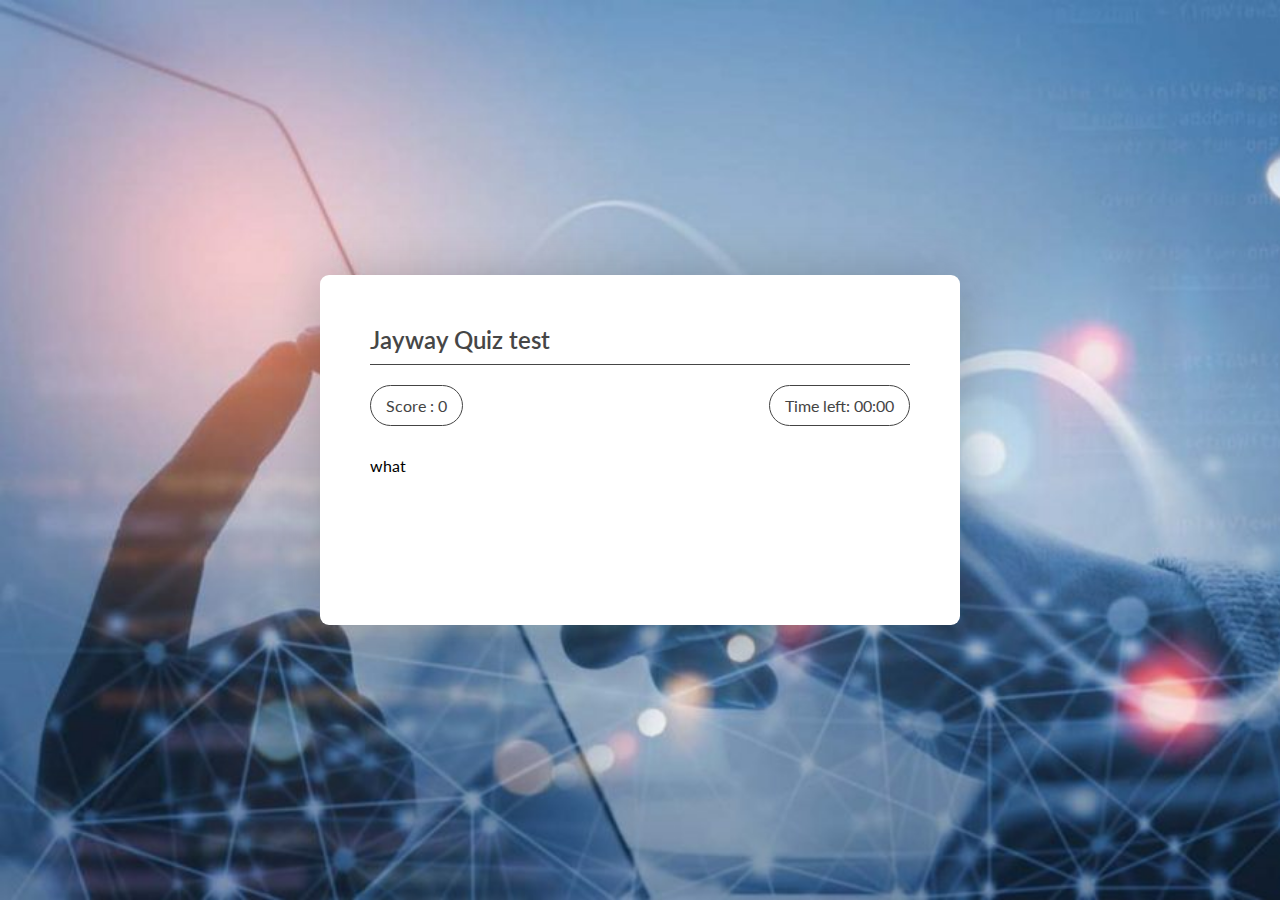
==== questions.html @ 33769530 "html ready" ====
<!DOCTYPE html>
<html lang="en">
    <head>
        <meta charset="UTF-8" />
        <meta name="viewport" content="width=device-width, initial-scale=1.0" />
        <title>Quiz Questions</title>
        <link rel="stylesheet" href="css/style.css" />
    </head>
    <body>
        <!-- content here  -->

        <div class="box">
           <div class="title">
              Jayway Quiz test
           </div>

           <div class="header">
               <div class="scoreBox">Score : 0</div>
               <div class="timerBox">Time left: 00:00</div>
           </div>

           <div class="questionBox">
               what
           </div>

        </div>

    </body>
    <script src="js/jquery-3.5.1.min.js"></script>
    <script src="js/quiz.js"></script>
    <script src="js/script.js"></script>
</html>
---- css/style.css ----
@import url('https://fonts.googleapis.com/css2?family=Lato:wght@300;400&display=swap');
* {
    margin: 0;
    padding: 0;
    box-sizing: border-box;
}

body {
    font-family: 'Lato', sans-serif;
    background-image: url("../img/bg.png");
    background-size: cover;
    background-repeat: no-repeat;
    display: flex;
    justify-content: center;
    align-items: center;
    min-height: 100vh;
    
}

/* Index css style */
.container {

    width: 940px;
    background-color: #fff;
    box-shadow: 0 0 50px 0 rgb(0, 0, 0, 0.2);
    min-height: 350px;
    padding: 80px 90px;
    border-radius: 9px;
    display: flex;

}
.leftSide, 
.rightSide {
    width: 50%;
}

.leftSide img {
    height: 300px;
    width: 300px;
}

.rightSide h1 {
    color: #1da3dd;
    font-size: 32px;
}

.rightSide h2 {
    color: #444;
    margin: 20px auto 10px;
    font-size: 25px;
}

.rightSide ul {
    color: #444;
    font-size: 18px;
    margin-top: 5px;
    font-weight: 600;
    list-style-type: circle;
    list-style-position: inside;
}

.rightSide ul li {
    margin-top: 5px;
}

.rightSide a {
    background-color: #1da3dd;
    border-radius: 100px;
    color: #fff;
    width: 100%;
    display: inline-block;
    text-align: center;
    padding: 14px 0;
    margin-top: 25px;
    text-decoration: none;
}

/* Index css style  end */

/* Question css style start */

.box {
    background-color: #fff;
    border-radius: 9px;
    box-shadow: 0 0 50px 0 rgba(0, 0, 0, 0.2);
    min-height: 350px;
    width: 640px;
    padding: 50px;
}


.title {
    border-bottom: 1px  solid #464646;
    color: #464646;
    padding-bottom:10px;
    margin-bottom: 20px;
    font-weight: 600;
    font-size: 24px;
}

.header {
    margin-bottom: 30px;
    display: flex;
    justify-content: space-between;
}

.scoreBox,
.timerBox {
    border-radius: 100px;
    padding: 10px 15px;
    border: 1px solid #444;
    color: #444;
    
}
/* Question css style end  */
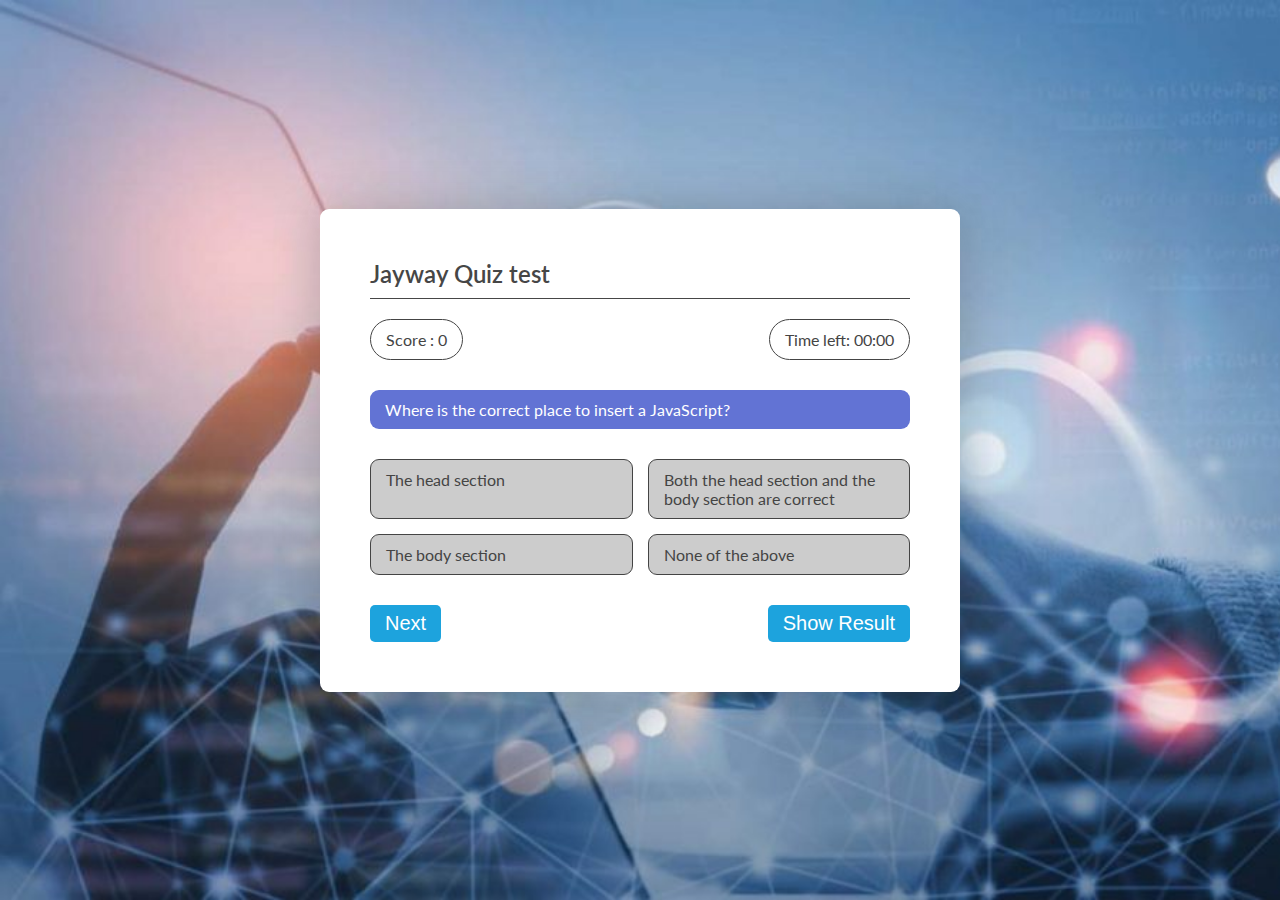
==== commit a12efe9b: "js quize a ready" ====
--- a/questions.html
+++ b/questions.html
@@ -9,7 +9,7 @@
     <body>
         <!-- content here  -->
 
-        <div class="box">
+        <div class="box" id="questionScreen" >
            <div class="title">
               Jayway Quiz test
            </div>
@@ -20,7 +20,44 @@
            </div>
 
            <div class="questionBox">
-               what
+               Where is the correct place to insert a JavaScript?
+           </div>
+           <div class="optionBox">
+                <span>The head section</span>
+                <span>Both the head section and the body section are correct</span>
+                <span>The body section</span>
+                <span>None of the above</span>
+           </div>
+
+           <div class="footer">
+               <button>
+                   Next
+               </button>
+               <button>
+                   Show Result
+               </button>
+           </div>
+
+        </div>
+
+        <div class="box" id="resultScreen" style="display: none;">
+           <div class="title">
+               Jayway Quiz Result
+           </div>
+
+           <div class="resultBox">
+               <label>Questions : </label>
+               <span id="totalQuestion">10</span>
+               <label>Attempt : </label>
+               <span id="attemptQuestion">1</span>
+               <label>Correct : </label>
+               <span id="correctAnswers">1</span>
+               <label>Wrong : </label>
+               <span id="wrongAnswers">1</span>
+           </div>
+
+           <div class="buttonBox">
+               <a href="index.html">Start Again</a>
            </div>
 
         </div>
--- a/css/style.css
+++ b/css/style.css
@@ -112,6 +112,96 @@
     color: #444;
     
 }
+
+.questionBox {
+    background-color: #6273d4;
+    color: #fff;
+    border-radius: 9px;
+    padding: 10px 15px;
+}
+
+.optionBox {
+    display: grid;
+    grid-template-columns: 1fr 1fr;
+    margin: 30px 0;
+    grid-gap: 15px;
+}
+.optionBox  span{
+    background-color: #ccc;
+    border-radius: 9px;
+    color: #444;
+    border: 1px solid #444;
+    padding: 10px 15px;
+
+}
+
+.footer {
+    display: flex;
+    justify-content: space-between;
+}
+
+.footer  button{
+    background-color: #1da3dd;
+    border-radius: 5px;
+    padding: 7px 15px;
+    color: #fff;
+    border: 0;
+    outline: none;
+    font-size: 20px;
+}
+
+.resultBox {
+    margin-bottom: 30px;
+    display: grid;
+    grid-template-columns: 1fr 1fr;
+    grid-row-gap: 15px;
+    font-size: 20px;
+}
+
+.resultBox *:nth-child(odd) {
+    text-align: right;
+}
+
+.resultBox span {
+    font-weight: 600;
+}
+.buttonBox {
+    border-top: 1px solid #444;
+    padding-top: 15px;
+    text-align: center;
+
+}
+
+.buttonBox  a{
+    background-color: #1da3dd;
+    border-radius: 50px;
+    border: 0;
+    text-decoration: none;
+    color: #fff;
+    outline: none;
+    padding: 7px 15px;
+    margin-top: 30px;
+    display: inline-block;
+
+}
 /* Question css style end  */
 
-
+/* media query style*/
+
+@media screen and (max-width: 768px) {
+    .leftSide {
+        display: none;
+    }
+     .container,
+     .box {
+         width: 425px;
+     }
+     .rightSide {
+         width: 100%;
+     }
+     .optionBox {
+         grid-template-columns: 1fr;
+     }
+}
+
+
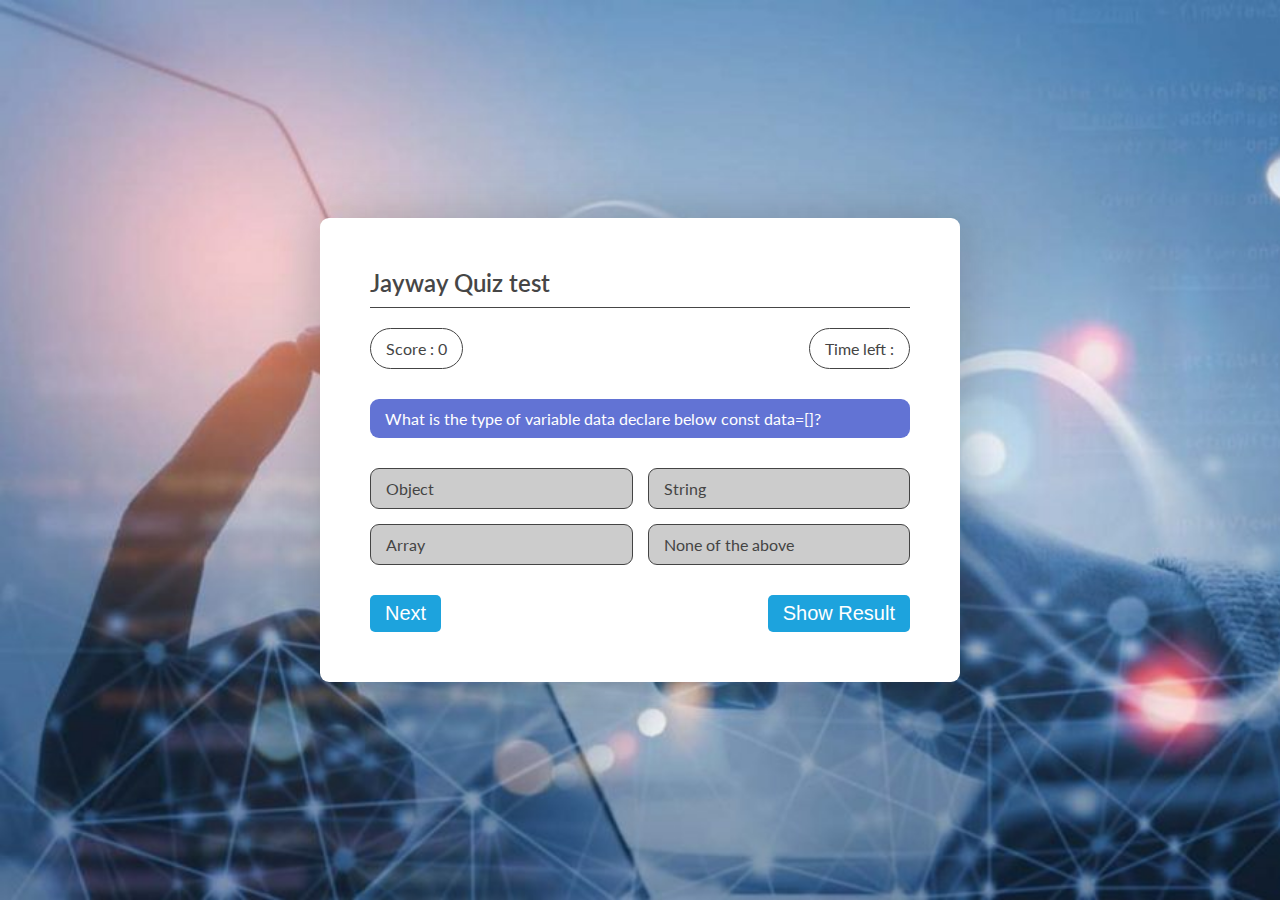
==== commit ec775aae: "script is ready" ====
--- a/questions.html
+++ b/questions.html
@@ -15,25 +15,26 @@
            </div>
 
            <div class="header">
-               <div class="scoreBox">Score : 0</div>
-               <div class="timerBox">Time left: 00:00</div>
+               <div class="scoreBox">Score : <span>0</span> </div>
+               <div class="timerBox">Time left : <span></span></div>
            </div>
 
            <div class="questionBox">
                Where is the correct place to insert a JavaScript?
            </div>
            <div class="optionBox">
-                <span>The head section</span>
-                <span>Both the head section and the body section are correct</span>
-                <span>The body section</span>
-                <span>None of the above</span>
+                <span  onclick="checkAnswer(this)" data-opt="1"></span>
+                <span  onclick="checkAnswer(this)" data-opt="2"></span>
+                <span  onclick="checkAnswer(this)" data-opt="3"></span>
+                <span  onclick="checkAnswer(this)" data-opt="4"></span>
            </div>
 
            <div class="footer">
-               <button>
+               <button onclick="showNext()">
                    Next
                </button>
-               <button>
+
+               <button onclick="showResult(1)">
                    Show Result
                </button>
            </div>
@@ -49,11 +50,11 @@
                <label>Questions : </label>
                <span id="totalQuestion">10</span>
                <label>Attempt : </label>
-               <span id="attemptQuestion">1</span>
+               <span id="attemptQuestion">0</span>
                <label>Correct : </label>
-               <span id="correctAnswers">1</span>
+               <span id="correctAnswers">0</span>
                <label>Wrong : </label>
-               <span id="wrongAnswers">1</span>
+               <span id="wrongAnswers">0</span>
            </div>
 
            <div class="buttonBox">
--- a/css/style.css
+++ b/css/style.css
@@ -184,6 +184,20 @@
     display: inline-block;
 
 }
+
+.optionBox span.right {
+   background-color: #00ab00;
+   border-color: #00ab00;
+   color: #fff;
+}
+
+.optionBox span.wrong {
+    background-color: #ff3b0e;
+    border-color: #ff3b0e;
+    color: #fff;
+}
+
+
 /* Question css style end  */
 
 /* media query style*/
